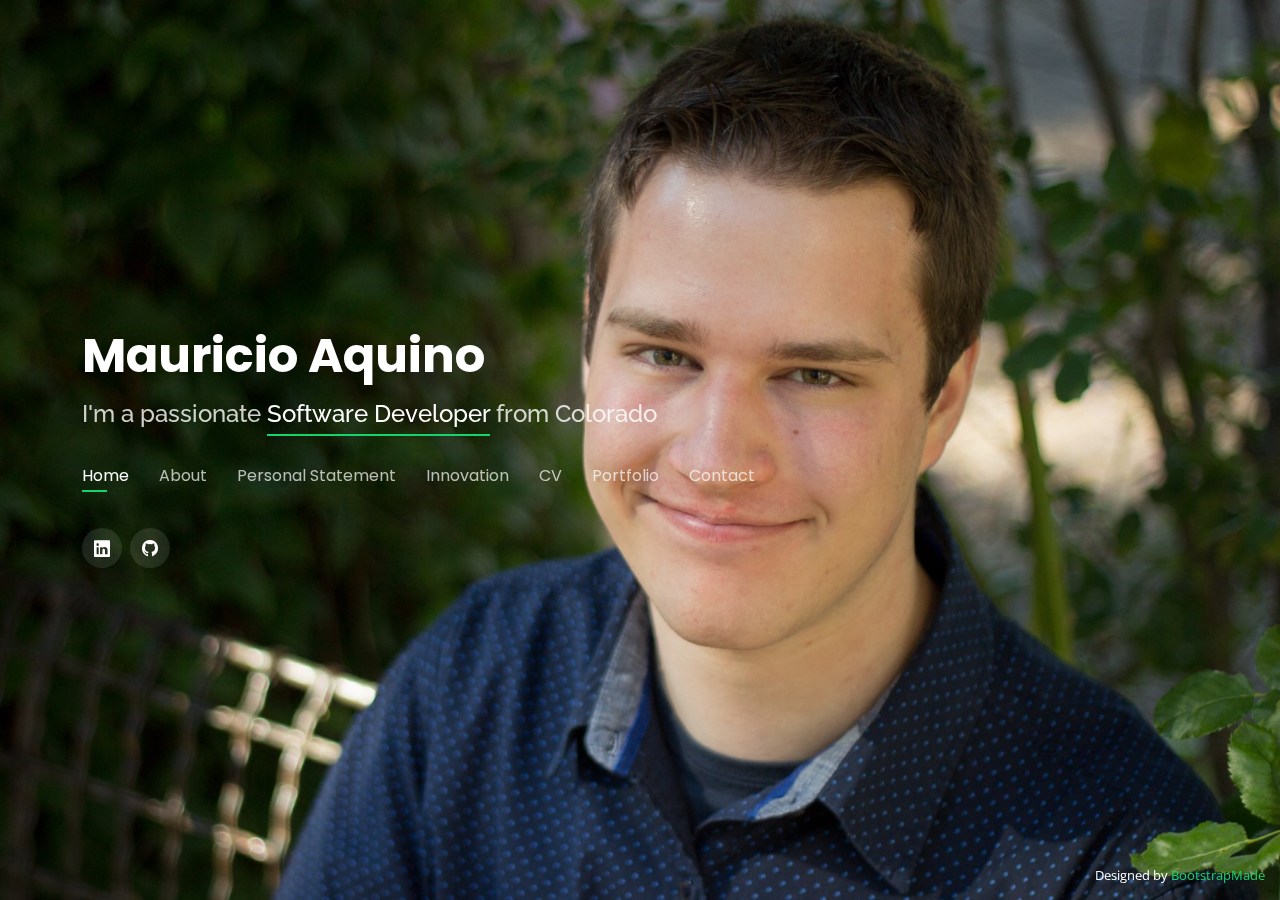
==== index.html @ 037ebf2f "More Small Adjustments" ====
<!DOCTYPE html>
<html lang="en">

<head>
  <meta charset="utf-8">
  <meta content="width=device-width, initial-scale=1.0" name="viewport">

  <title>Mauricio Aquino Digital Portfolio</title>
  <meta content="" name="description">
  <meta content="" name="keywords">

  <!-- Favicons -->
  <link href="assets/img/icon_small.jpeg" rel="icon">
  <link href="assets/img/icon.jpeg" rel="apple-touch-icon">

  <!-- Google Fonts -->
  <link href="https://fonts.googleapis.com/css?family=Open+Sans:300,300i,400,400i,600,600i,700,700i|Raleway:300,300i,400,400i,500,500i,600,600i,700,700i|Poppins:300,300i,400,400i,500,500i,600,600i,700,700i" rel="stylesheet">

  <!-- Vendor CSS Files -->
  <link href="assets/vendor/bootstrap/css/bootstrap.min.css" rel="stylesheet">
  <link href="assets/vendor/bootstrap-icons/bootstrap-icons.css" rel="stylesheet">
  <link href="assets/vendor/boxicons/css/boxicons.min.css" rel="stylesheet">
  <link href="assets/vendor/glightbox/css/glightbox.min.css" rel="stylesheet">
  <link href="assets/vendor/remixicon/remixicon.css" rel="stylesheet">
  <link href="assets/vendor/swiper/swiper-bundle.min.css" rel="stylesheet">

  <!-- Template Main CSS File -->
  <link href="assets/css/style.css" rel="stylesheet">

  <!-- =======================================================
  * Template Name: Personal - v4.0.1
  * Template URL: https://bootstrapmade.com/personal-free-resume-bootstrap-template/
  * Author: BootstrapMade.com
  * License: https://bootstrapmade.com/license/
  ======================================================== -->
</head>

<body>

  <!-- ======= Header ======= -->
  <header id="header">
    <div class="container">

      <h1><a href="index.html">Mauricio Aquino</a></h1>
      <!-- Uncomment below if you prefer to use an image logo -->
      <!-- <a href="index.html" class="mr-auto"><img src="assets/img/logo.png" alt="" class="img-fluid"></a> -->
      <h2>I'm a passionate <span>Software Developer</span> from Colorado</h2>

      <nav id="navbar" class="navbar">
        <ul>
          <li><a class="nav-link active" href="#header">Home</a></li>
          <li><a class="nav-link" href="#about">About</a></li>
          <li><a class="nav-link" href="#statement">Personal Statement</a></li>
          <li><a class="nav-link" href="#innovation">Innovation</a></li>
          <li><a class="nav-link" href="#curriculum">CV</a></li>
          <li><a class="nav-link" href="#portfolio">Portfolio</a></li>
          <li><a class="nav-link" href="#contact">Contact</a></li>
          <!-- <li><a class="nav-link" href="#resume">Resume</a></li> -->
          <!-- <li><a class="nav-link" href="#services">Services</a></li> -->
        </ul>
        <i class="bi bi-list mobile-nav-toggle"></i>
      </nav><!-- .navbar -->

      <div class="social-links">
        <!-- <a href="#" class="twitter"><i class="bi bi-twitter"></i></a>
        <a href="#" class="facebook"><i class="bi bi-facebook"></i></a>
        <a href="#" class="instagram"><i class="bi bi-instagram"></i></a> -->
        <a href="https://www.linkedin.com/in/mauricio-aquino-b29924210/" class="linkedin"><i class="bi bi-linkedin"></i></a>
        <a href="https://github.com/Moneyseal/" class="github"><i class="bi bi-github"></i></a>
      </div>

    </div>
  </header><!-- End Header -->

  <!-- ======= About Section ======= -->
  <section id="about" class="about">

    <!-- ======= About Me ======= -->
    <div class="about-me container">

      <div class="section-title">
        <h2>About</h2>
        <p>Learn more about me</p>
      </div>

      <div class="row">
        <div class="col-lg-4" data-aos="fade-right">
          <img src="assets/img/me.jpg" class="img-fluid" alt="">
        </div>
        <div class="col-lg-8 pt-4 pt-lg-0 content" data-aos="fade-left">
          <h3>Software Developer &amp; Cyber Security Professional</h3>
          <p class="font-italic">
            “Success is not final, failure is not fatal: it is the courage to continue that counts.”
            ― Winston S. Churchill
          </p>
          <div class="row">
            <div class="col-lg-6">
              <ul>
                <li><i class="bi bi-chevron-right"></i> <strong>Name:</strong> <span>Mauricio Aquino</span></li>
                <li><i class="bi bi-chevron-right"></i> <strong>Degree:</strong> <span>Bachelor of Innovation in Computer Science & Security</span></li>
              </ul>
            </div>
            <div class="col-lg-6">
              <ul>

                <li><i class="bi bi-chevron-right"></i> <strong>Phone:</strong> <span>(719) - 660 - 7035</span></li>
                <li><i class="bi bi-chevron-right"></i> <strong>Email:</strong> <span>aquinomo@gmail.com</span></li>
              </ul>
            </div>
          </div>

          <h3>About Me</h3>
          <p>
            Hi. My name is Mauricio Aquino. I am a Bachelor of Innovation graduate from the University of Colorado Colorado Springs (UCCS).
            I specialize in Software Development &amp Cyber Security. However, I also have a strong background in system administration, communication, and innovation.
            Here you will be able to learn more about me, access my resume &amp curriculum vitae, and check out my past projects and work experience.
            Thanks for stopping by. Please do not hesitate to contact me!
          </p>
          <a class="btn btn-primary btn js-scroll px-4" target="_blank" href="assets/files/General/Aquino_Resume_1-21.pdf" role="button" style="font-size: 17px">Download Resume</a>
        </div>
      </div>

    </div><!-- End About Me -->

    <!-- ======= Counts ======= -->
    <div class="counts container">

      <div class="row">

        <div class="col-lg-3 col-md-6">
          <div class="count-box">
            <i class="bi bi-pencil-fill"></i>
            <span data-purecounter-start="0" data-purecounter-end="500" data-purecounter-duration="1" class="purecounter"></span>
            <p>Hours working for Clients</p>
          </div>
        </div>

        <div class="col-lg-3 col-md-6 mt-5 mt-md-0">
          <div class="count-box">
            <i class="bi bi-journal-richtext"></i>
            <span data-purecounter-start="0" data-purecounter-end="4" data-purecounter-duration="1" class="purecounter"></span>
            <p>Professional Projects</p>
          </div>
        </div>

        <div class="col-lg-3 col-md-6 mt-5 mt-lg-0">
          <div class="count-box">
            <i class="bi bi-headset"></i>
            <span data-purecounter-start="0" data-purecounter-end="4" data-purecounter-duration="1" class="purecounter"></span>
            <p>Years of Customer Service</p>
          </div>
        </div>

        <div class="col-lg-3 col-md-6 mt-5 mt-lg-0">
          <div class="count-box">
            <i class="bi bi-award"></i>
            <span data-purecounter-start="0" data-purecounter-end="2" data-purecounter-duration="1" class="purecounter"></span>
            <p>Leadership Certifications</p>
          </div>
        </div>

      </div>

    </div><!-- End Counts -->

    <!-- ======= Skills  =======
    <div class="skills container">

      <div class="section-title">
        <h2>Skills and Technical Proficiencies</h2>
      </div>

      <div class="row skills-content">

        <div class="col-lg-6">

          <div class="progress">
            <span class="skill">C++ <i class="val">95%</i></span>
            <div class="progress-bar-wrap">
              <div class="progress-bar" role="progressbar" aria-valuenow="95" aria-valuemin="0" aria-valuemax="100"></div>
            </div>
          </div>

          <div class="progress">
            <span class="skill">Python <i class="val">90%</i></span>
            <div class="progress-bar-wrap">
              <div class="progress-bar" role="progressbar" aria-valuenow="90" aria-valuemin="0" aria-valuemax="100"></div>
            </div>
          </div>

          <div class="progress">
            <span class="skill">Bash Shell Scripting <i class="val">85%</i></span>
            <div class="progress-bar-wrap">
              <div class="progress-bar" role="progressbar" aria-valuenow="85" aria-valuemin="0" aria-valuemax="100"></div>
            </div>
          </div>

        </div>

        <div class="col-lg-6">

          <div class="progress">
            <span class="skill">HTML <i class="val">75%</i></span>
            <div class="progress-bar-wrap">
              <div class="progress-bar" role="progressbar" aria-valuenow="75" aria-valuemin="0" aria-valuemax="100"></div>
            </div>
          </div>

          <div class="progress">
            <span class="skill">Linux System Administration<i class="val">85%</i></span>
            <div class="progress-bar-wrap">
              <div class="progress-bar" role="progressbar" aria-valuenow="85" aria-valuemin="0" aria-valuemax="100"></div>
            </div>
          </div>

          <div class="progress">
            <span class="skill">Microsoft Office <i class="val">90%</i></span>
            <div class="progress-bar-wrap">
              <div class="progress-bar" role="progressbar" aria-valuenow="90" aria-valuemin="0" aria-valuemax="100"></div>
            </div>
          </div>

        </div>

      </div>

    </div>
    -->
    <!-- ======= Interests ======= -->

    <!-- ======= Interests ======= -->
    <div class="interests container">

      <div class="section-title">
        <h2>Interests and Experience</h2>
      </div>

      <div class="row">
        <div class="col-lg-3 col-md-4">
          <div class="icon-box">
            <i class="ri-team-line" style="color: #ffbb2c;"></i>
            <h3>Team Development</h3>
          </div>
        </div>
        <div class="col-lg-3 col-md-4 mt-4 mt-md-0">
          <div class="icon-box">
            <i class="ri-cloud-line" style="color: #5578ff;"></i>
            <h3>Cloud Solutions</h3>
          </div>
        </div>
        <div class="col-lg-3 col-md-4 mt-4 mt-md-0">
          <div class="icon-box">
            <i class="ri-clipboard-line" style="color: #e80368;"></i>
            <h3>Project Managment</h3>
          </div>
        </div>
        <div class="col-lg-3 col-md-4 mt-4 mt-lg-0">
          <div class="icon-box">
            <i class="ri-pages-line" style="color: #e361ff;"></i>
            <h3>Web Development</h3>
          </div>
        </div>
        <div class="col-lg-3 col-md-4 mt-4">
          <div class="icon-box">
            <i class="ri-file-shield-line" style="color: #47aeff;"></i>
            <h3>Cyber Security</h3>
          </div>
        </div>
        <div class="col-lg-3 col-md-4 mt-4">
          <div class="icon-box">
            <i class="ri-cellphone-line" style="color: #ffa76e;"></i>
            <h3>Mobile Development</h3>
          </div>
        </div>
        <div class="col-lg-3 col-md-4 mt-4">
          <div class="icon-box">
            <i class="ri-mini-program-line" style="color: #11dbcf;"></i>
            <h3>Software Engineering</h3>
          </div>
        </div>
        <div class="col-lg-3 col-md-4 mt-4">
          <div class="icon-box">
            <i class="ri-lightbulb-line" style="color: #4233ff;"></i>
            <h3>Innovation</h3>
          </div>
        </div>
        <div class="col-lg-3 col-md-4 mt-4">
          <div class="icon-box">
            <i class="ri-terminal-line" style="color: #b2904f;"></i>
            <h3>System Administration</h3>
          </div>
        </div>
        <div class="col-lg-3 col-md-4 mt-4">
          <div class="icon-box">
            <i class="ri-disc-line" style="color: #b20969;"></i>
            <h3>Music Production</h3>
          </div>
        </div>
        <div class="col-lg-3 col-md-4 mt-4">
          <div class="icon-box">
            <i class="ri-camera-2-line" style="color: #ff5828;"></i>
            <h3>Photography</h3>
          </div>
        </div>
        <div class="col-lg-3 col-md-4 mt-4">
          <div class="icon-box">
            <i class="ri-fingerprint-line" style="color: #29cc61;"></i>
            <h3>Cryptography</h3>
          </div>
        </div>
      </div>

    </div><!-- End Interests -->

    <!-- ======= Testimonials ======= -->
    <div class="testimonials container">

      <div class="section-title">
        <h2>Testimonials</h2>
      </div>

      <div class="testimonials-slider swiper-container" data-aos="fade-up" data-aos-delay="100">
        <div class="swiper-wrapper">

          <div class="swiper-slide">
            <div class="testimonial-item">
              <p>
                <i class="bx bxs-quote-alt-left quote-icon-left"></i>
                I have had the pleasure of working with Mauricio both as his team lead and alongside him as a teammate in various college classes.
                During this time, I have witnessed Mauricio's strengths of work ethic, teamwork, dedication and organization through various soft skills and technical skills.
                He is never afraid to ask purposeful questions, do the difficult tasks, or step up as a leader if needed to ensure the success of the whole team making him an asset to any project.
                <i class="bx bxs-quote-alt-right quote-icon-right"></i>
              </p>
              <img src="assets/img/testimonials/Tai.jpg" class="testimonial-img" alt="">
              <h3>Tai Martinez</h3>
              <h4>Team Lead (2018) &amp Colleague (2018-2020)</h4>
            </div>
          </div><!-- End testimonial item -->

          <div class="swiper-slide">
            <div class="testimonial-item">
              <p>
                <i class="bx bxs-quote-alt-left quote-icon-left"></i>
                I have had the pleasure of working both alongside and underneath Mauricio.
                Through these experiences I have seen Mauricio’s amazing work ethic on display.
                In one word I would describe Mauricio as determined.
                He goes above and beyond to be a leader and deliver quality work for both real world clients and university class projects.
                <i class="bx bxs-quote-alt-right quote-icon-right"></i>
              </p>
              <img src="assets/img/testimonials/Nathan.png" class="testimonial-img" alt="">
              <h3>Nathan Sanders</h3>
              <h4>Colleague (2017-2021)</h4>
            </div>
          </div><!-- End testimonial item -->

          <div class="swiper-slide">
            <div class="testimonial-item">
              <p>
                <i class="bx bxs-quote-alt-left quote-icon-left"></i>
                It has been a pleasure working alongside Mauricio.
                Mauricio has always shown integrity and professionalism in his work.
                I would be honored to work with Mauricio again in the future.
                <i class="bx bxs-quote-alt-right quote-icon-right"></i>
              </p>
              <img src="assets/img/testimonials/testimonials-3.jpg" class="testimonial-img" alt="">
              <h3>Tina Sanchez</h3>
              <h4>Front End Manager (2019-2020)</h4>
            </div>
          </div><!-- End testimonial item -->

          <div class="swiper-slide">
            <div class="testimonial-item">
              <p>
                <i class="bx bxs-quote-alt-left quote-icon-left"></i>
                Mauricio is a true innovator. He gets on the court to solve complex problems and has the ability to work effectively with diverse teams.
                His understanding of the process to transform ideas into impact is outstanding and is demonstrated through his work to date.
                Mauricio is a man of his word, and as a result is a man of great integrity and character.
                <i class="bx bxs-quote-alt-right quote-icon-right"></i>
              </p>
              <img src="assets/img/testimonials/Stiles.jpg" class="testimonial-img" alt="">
              <h3>Colleen Stiles </h3>
              <h4>Professor (2017-2021)</h4>
            </div>
          </div><!-- End testimonial item -->
          <!--
          <div class="swiper-slide">
            <div class="testimonial-item">
              <p>
                <i class="bx bxs-quote-alt-left quote-icon-left"></i>
                Quis quorum aliqua sint quem legam fore sunt eram irure aliqua veniam tempor noster veniam enim culpa labore duis sunt culpa nulla illum cillum fugiat legam esse veniam culpa fore nisi cillum quid.
                <i class="bx bxs-quote-alt-right quote-icon-right"></i>
              </p>
              <img src="assets/img/testimonials/testimonials-5.jpg" class="testimonial-img" alt="">
              <h3>John Larson</h3>
              <h4>Entrepreneur</h4>
            </div>
          </div> End testimonial item -->

        </div>
        <div class="swiper-pagination"></div>
      </div>

      <div class="owl-carousel testimonials-carousel">

      </div>

    </div><!-- End Testimonials  -->

  </section><!-- End About Section -->

  <!-- ======= Personal Statement Section ======= -->
  <section id="statement" class="statement">
    <!-- ======= Personal Statement ======= -->
    <div class="statement container">
      <div class="section-title">
        <h2>Personal Statement</h2>
        <p>My Personal Statement</p>
      </div><!-- End Section Title -->
      <div class="row">
        <!-- <div class="col-lg-6"> </div> -->
        <p class="box-shadow-full" align="left">
               For me, the act of creating is what inspires me and drives me forward.
          I am inspired by new and innovative technology, creative ideas, wild inventions, new sounds, the vast reaches of space, and endless possibilities.
          Wonder excites me and pushes me to be curious, motivates me to learn something new, and fosters the desire to explore.
          There are many forms of media that inspired me to be the person I am and helped me through difficult times in my life.
          I love the idea of contributing to the communities that inspired me by giving back through those same mediums.
          Whether it be music, stories, software or games. I have the strong desire to pass on that sense of wonder, the desire to learn technology, the desire to dream, and wish to explore.
          I hope to inspire others and help others to feel represented. This is at the very core of who I am and is what lead to my desire to pursue a STEM career and how I ended up in the field of Cyber Security.
          Working on new, creative, and innovative projects is what excites me. This is something that will always be a part of me, and I will take with me to any company.
          <img src="assets/img/intenvtion_notebook.jpg" alt="CS" style="width:500px;height:300px;float:right;padding:5px">
          <!-- <img src="img/CS.png" alt="CS" style="width:500px;height:300px;float:right;padding:5px"> -->
          <br><br>
               As a kid, I have always been obsessed with the concept of defense. I always sought to defend and protect whatever I created above all else. Whether it be in sports, video games, sandcastles, Legos, etc.
          Protecting proprietary data and confidential information is a serious issue for many companies and organizations across our nation.
          Unfortunately, in the realm of Cyber Security, there is no such thing as a perfect defense. Whether the world realizes it or not, the cyber world is the next battlefield.
          We live in a world, where cyber criminals are rarely prosecuted and where cybercrime is a growth industry.
          It is a constant battle to stay ahead of vulnerabilities and cyber-attacks. Many systems were built with functionality as opposed to security in mind which leaves new technology vulnerable to malicious action.
          This means that cyber security is important now more than ever.
          <br><br>
               The current cyber threat is why innovation is so important in the field of cyber security. We need new unique solutions to stay ahead of cyber threats.
          To continue to grow as a nation, it is important to continue to innovate and push forward new ideas. New ideas are what move us forward as a society and as humans collectively.
          Innovation allows us to find new solutions to existing problems; it is about transforming ideas into impact.
          Innovation is about taking what inspires us, what makes us unique, what drives us forward and turning that into something that makes an impact on the world around us and benefits the lives of others.
        </p>
      </div><!-- End Row -->
    </div><!-- End Statment Container -->
  </section><!-- End Statment Section -->

  <!-- ======= Innovation Section ======= -->
  <section id="innovation" class="innovation">
    <!-- ======= About Innovation ======= -->
    <div class="innovation container">
      <div class="section-title">
        <h2>Innovation</h2>
        <p>Bachelor of Innovation Program</p>
      </div><!-- End Section Title -->

      <div class="row">
        <img src="assets/img/Innovation/uccs.jpg" class="img-fluid" alt="">
        <div class="pt-lg-5">
        </div>

        <div class="col-lg-8 pt-4 pt-lg-0 content aos-init aos-animate" data-aos="fade-left">
          <h3 class="innovation-title">Background on the Bachelor of Innovation</h3>
          <p>
            This is a program unique to the University of Colorado Colorado Springs (UCCS) which provides students
            with real world career experience as well as the education and essential skills to be ready to be deployed into the workforce.
            This includes additional education in various subjects including business law, technical writing, entrepreneurship, and innovation.
          </p>
        </div>
        <div class="col-lg-2 aos-init aos-animate" data-aos="fade-right">
          <img src="assets/img/Innovation/BI_Logo.JPG" class="img-fluid" alt="" width="350" height="320">
        </div>

        <!-- Teams Courses
        <h3 class="innovation-title">Background on Innovation Teams Courses</h3>
        <div class="col-lg-2 pt-4 pt-lg-0 content aos-init aos-animate" data-aos="fade-left">
          <img src="assets/img/Innovation/uccs_snow.jpg" class="img-fluid" alt="" width="800" height="600">
        </div>
        <div class="col-lg-8 aos-init aos-animate" data-aos="fade-right">
          <p>
            Students take three levels of Innovation Teams classes in where they work for clients who manage organizations or businesses. These levels include 2010 sophomore, 3010 junior, and 4010 lead. The Bachelors of Innovation accepts applications from various clients and assigns team leads based on major, current skills, and technical background. Those leads then interview the class which consists of a culmination of various majors and assembles a team that best meets the needs of the client and will assist with the completion of the project. These teams then serve as Innovation Consultants to the client by providing creative and unique solutions and  the technical experience that assists the clients with achieving their business goals.
          </p>
        </div>
        -->

        <h3 class="innovation-title">My Innovation Experience</h3>
        <p>
          The Bachelor of Innovation (BI) is a program unique to the University of Colorado and is the only program like it throughout the United States. This program gives students the opportunity to acquire real world experience working with clients and gain the skills they need to be ready for the workforce. Regardless of what position you are hiring for, companies seek individuals who have experience and who are qualified for the position. This program makes it so that students have that experience out of college and have the skills and qualifications for the job they intend to apply for. As a student in the University of Colorado Colorado Springs (UCCS) Innovation program, I have personally seen how this program has the ability to impact my life and those of my peers through its truly unique and powerful program. Throughout my degree program I have gained career experience, I have shown strength throughout my experiences, and I have experienced hope throughout my journey as a student in the Bachelors of Innovation program.
          <br><br>
        </p>

        <h1 class="innovation-title">Experience</h1>
        <div class="col-lg-8 pt-4 pt-lg-0 content aos-init aos-animate" data-aos="fade-left">
          <p>
            With the B.I, I have gained valuable experience for my career, working with teams, leading teams, and for working with hi-stakes clients.
            As a senior, I led a 6-person mobile app development team that designed and developed a prototype health and fitness mobile application for a wellness clinic.
            This application gives medical professionals the ability to import medical testing data to a customer’s profile.
            This then is used to help the client’s customers become aware of their deficiencies and allow them to track and monitor nutrients through the food they eat.
            This mobile application helps users make healthier choices and therefore improve their overall health.
            My work on this project included project management, assisting with, and improving the technical designs created by the client’s team,
            developing the frontend of the mobile application, and implementing the backend infrastructure the mobile application would need to function.
            <br><br>
            As a junior, I served as an Innovation consultant in a 6-person event planning team that planned a cyber security speaking panel and technical
            conference to be held in partnership with the UCCS Innovation Program. My work on this project included researching and contacting potential speakers, venues, and caterers.
            Our team also created an extensive budgeting document for our client to allow them to proceed with the planned event.
            As a sophomore, I served as an Innovation Consultant in 5-person team for a tour company based in Vermont.
            Our team improved our client’s advertising and marketing for the company by enhancing the presentation of the client’s website, increasing his social media presence,
            and performing search engine optimization for his website. Additional work included redesigning his logo, creating travel brochures for various trips,
            and providing recommended advertising and marketing strategies in the capacity of innovation consultants.
            <br><br>
          </p>
        </div>
        <div class="col-lg-4 pt-lg-200 aos-init aos-animate" data-aos="fade-right">
          <img src="assets/img/Innovation/Experience.jpeg" class="img-fluid" alt="" width="600" height="350">
        </div>

        <h1 class="innovation-title">Strength</h1>
        <div class="col-lg-4 pt-4 pt-lg-200 content aos-init aos-animate" data-aos="fade-left">
          <img src="assets/img/Innovation/Strength.jpg" class="img-fluid" alt="" width="600" height="400">
        </div>
        <div class="col-lg-8 aos-init aos-animate" data-aos="fade-right">
          <p>
            Throughout my experiences as a student in the UCCS Innovation program, I have had many circumstances where I have had to embody strength and instances where I have seen my team members demonstrate strength.
            As a Senior, I had to show strength through my position as a team lead.
            I had to support our team through difficult interactions with our client, uncertainty through the process of defining our scope of work, and with learning processes, tools,
            and software our group had never worked with before. My team members stayed strong despite uncomfortable conversations with our client, being given a project with a massive scope,
            and having to learn the tools to create our deliverable as we developed.
            <br><br>
            As a Junior, our team showed strength by learning how to handle failure well and utilizing innovation to make the best out of a challenging situation.
            I learned to collaborate with my team better and improvise how I approached my role in the group, as I adjusted to difficult group dynamics.
            We learned how to break through barriers that limited our potential and stunted our creativity and our ability to improvise.
            We changed how we viewed the situation we were in and found new was to collaborate and approach the project. Through this experience I became a better communicator and teammate.
            Working on this project taught me to be more resilient in my efforts to deal with issues I knew existed.
            I was also able to improve my skills at doing my part to make sure the group will be successful and maintain a positive outcome.
            Through this experience, our team gained the ability to become aware of common pitfalls that occur in teams and take measures to prevent them in the future.
            <br><br>
            As a Sophomore, I showed strength by supporting my team in moving forward with our project despite the apathy our client showed towards our project and work.
            Our team learned how to deal with an un-responsive client by taking charge of our direction and showing strength through resilience.
            Our client did not give our team the direction or feedback that we felt we needed to be successful, nor did he seem interested in working with us.
            However, our team took ownership and made many of the decisions, moving forward with ideas we thought would benefit our client the most.
            I also supported our team to ensure we maintained momentum and motivation regardless of the situations we encountered.
            Many of us lost motivation and interest in working on the project because we felt that the client did not want our help or care about what we were doing.
            Despite this situation, we were able to perform well working in a subject area that our team did not have strong skills in and created a deliverable that improved the marketing and advertising for the client and his company.
            <br><br>
          </p>
        </div>

        <h1 class="innovation-title">Hope</h1>
        <div class="col-lg-8 pt-4 pt-lg-0 content aos-init aos-animate" data-aos="fade-left">
          <p>
            Another huge part of being in the UCCS Innovation program for me, is the hope that I encountered through my experiences and the hope I have given others through the work I have done.
            As a Senior, my team experienced hope once we solidified our scope of work and we began to pick up momentum working as a team.
            Beforehand, we all were concerned about where the project was going and the lack of progress.
            However, we worked relentlessly with our client to narrow a scope of work and define a deliverable we could accomplish within the period of time we had for the project.
            Our team also experienced hope once we began get a handle on the new tools and software we were using for development.
            For our client, he experienced hope as he began to see his initial idea come to fruition through the means of a working prototype at the end of the semester.
            <br><br>
            As a 3010, I experienced hope when we found an innovative way to approach our challenges and make the best out of a difficult situation.
            We created a new project, changed clients, and planned a guide for future event planning within the Bachelors of Innovation program.
            We also laid the foundation for a cyber security speaking event that another team could pick up and continue working on the following semester.
            Our client experienced hope as they saw us take on the challenge of creating a new event and as we laid the groundwork for future events for our University.
            <br><br>
            As a 2010, I experienced hope when we found a way to push through the difficulties we were experiencing with our client.
            Despite the difficulties we encountered, we found hope as we powered through difficult interactions with our client and stepped up to the plate when we dealt with lack of feedback and guidance for our work.
            In the end, we were able to complete a portfolio that would improve the marketing and advertising of our client’s company.
            Through my time in the Bachelors of Innovation, I have gained valuable experience for my career and I have shown strength and found hope throughout this process.
            The Bachelors of Innovation is an amazing opportunity that provides students with valuable career experience which makes them effective and qualified candidates for any job position.
            Through the experience I have gained through this program, I hope to make a positive impact on whatever company I work for and do something that benefits the lives of others.
          </p>
        </div>
        <div class="col-lg-4 pt-lg-200 aos-init aos-animate" data-aos="fade-right">
          <img src="assets/img/Innovation/Hope.jpg" class="img-fluid" alt="" width="700" height="400">
        </div>
        <!--<div class="col-lg-6">
          <img src="assets/img/Innovation/uccs_snow.jpg" class="img-fluid" alt="">
        </div> End divider 2 -->
      </div><!-- End Row -->
    </div><!-- End Innovation Container -->
  </section><!-- End Innovation Section -->

  <!-- ======= Curriculum Section ======= -->
  <section id="curriculum" class="curriculum">
    <!-- ======= Curriculum Vitae ======= -->
    <div class="curriculum container">
      <div class="section-title">
        <h2>Curriculum Vitae</h2>
        <p>My Curriculum Vitae</p>
      </div><!-- End Section Title -->

      <div class="row">
        <div class="col-lg-6">
          <h3 class="curriculum-title">Download PDF Version</h3>
          <a class="btn btn-primary btn js-scroll px-4" target="_blank" href="assets/files/General/AquinoCV.pdf" role="button" style="font-size: 17px">Download CV</a>
          <h3 class="curriculum-title">Education</h3>
          <p>
            <ul>
              <li>
                UNIVERSITY OF COLORADO COLORADO SPRINGS, Colorado Springs, CO
                <ul>
                  <li>
                    Bachelors of Innovation in Computer Security, May 2021
                  </li>
                </ul>
              </li>
              <li>
                PIKES PEAK COMMUNITY COLLEGE, Colorado Springs, CO
                <ul>
                  <li>
                    Associate of General Studies, December 2017
                  </li>
                </ul>
              </li>
            </ul>
          </p>

          <h3 class="curriculum-title">Work Experience</h3>
          <p>
            KING SOOPERS MARKETPLACE -- Colorado Springs, CO 	Jul 2017 - Present
            Worked 3 years at King Soopers in Customer Service rotating through various positions within the Front-End department.
            Recognized for Customer Service skills and quickly moved from Courtesy Clerk to cashier.
            Currently working as Service Desk Clerk and backup Bookkeeper with introductory supervisor training.
            <ul>
              <li>
                <strong>Communication:</strong> Strengthened and developed Communication Skills through experience in Customer Service as a Courtesy Clerk,
                Cashier, and Service Desk Clerk through a variety of customer interactions daily over the course of working these positions.
              </li>
              <li>
                <strong>Money Services:</strong> Experience with Money Services through position as a Service Desk Clerk.
                Knowledge of lottery including selling, maintaining, and operating Colorado Lottery equipment.
                Experience as an agent for multiple money service agencies including Western Union, RIA, and Kroger.
                Experience has provided knowledge of money service best practices, policies for money services in the grocery industry,
                and federal regulations regarding money services.
              </li>
              <li>
                <strong>Accounting:</strong> Basic Accounting knowledge and experience through Bookkeeper position.
                 Experience with high stress intensive work environments. Responsible for inventorying and managing all tills for a marketplace store.
                 Filed paperwork for money service transactions, and to track shortages within the store.
              </li>
            </ul>
          </p>

          <h3 class="curriculum-title">Community Involvement</h3>
          <p>
            <ul>
              <li>
                Intern at Inside Out Youth Services
              </li>
              <li>
                Teacher’s Assistant for Fountain Fort Carson School District 8
              </li>
            </ul>
          </p>

          <h3 class="curriculum-title">Awards and Recognitions</h3>
          <p>
            <ul>
              <li>Completed the UCCS Lead Program</li>
              <li>Member of the National Society of Leadership and Success</li>
              <li>Member of the National Honor Society</li>
              <li>Inside Out Youth Services Scholarship</li>
              <li>6 semesters of President’s List (GPA > 3.5)</li>
            </ul>
          </p>
        </div>

        <div class="col-lg-6">
          <h3 class="curriculum-title">Skills and Competencies</h3>
          <p>
            <ul>
              <li>
                Excellent understanding and familiarity with object-oriented programming languages including C++, Java, and Python. Also, previous experience working with both C and Java.
              </li>

              <li>
                Introductory experience working with HTML, Java Script, CSS for website design.
              </li>

              <li>
                Experienced working with professional and academic teams remotely on Slack, Microsoft Teams, Discord, and Zoom.
              </li>

              <li>
                Prior experience with functional programming languages including Meta Language (ML) and cLisp.
              </li>

              <li>
                Strong familiarity with Microsoft Office Products including Word, Excel, Power Point, Outlook.
              </li>

              <li>
                Experienced with Project Management software including both Trello and Asana in a professional work environment.
              </li>

              <li>
                Mobile app development experience with dart/flutter. Including front end design and back-end infrastructure.
              </li>

              <li>
                Database project experience with Neo4j.
              </li>

              <li>
                Basic experience with Windows System administration with various versions of Windows Server.
              </li>

              <li>
                Strong understanding and familiarity with Linux systems. Familiar with Bash shell scripting, Linux file structure, and setting up, configuring, and securing Linux server systems.
              </li>

              <li>
                Familiarity and understanding working with Git version control software and its online repository GitHub.
              </li>

              <li>
                Strong background in Innovation and the design thinking process as well as transforming ideas into successful projects with Entrepreneurship through my degree program.
              </li>

              <li>
                Strong understanding of Honeypot technology and particularly experienced with SSH Honeypots.
              </li>

              <li>
                Experienced working with a variety of Virtual Machine technology including VMware, Oracle VirtualBox, UCCS EAS Architecture, Microsoft Hyper-V, and Multipass.
              </li>

              <li>
                Solid understanding of best security practices, cryptographic algorithms and ciphers, and two factor authentication.
              </li>

              <li>
                Prior experience with filing out government paperwork for patent filing.
              </li>

              <li>
                Experienced with government grant proposal writing and paperwork filing.
              </li>
            </ul>
          </p>
        </div>

        <div class="section-title">
          <h2>Courses</h2>
        </div>

        <div class="col-lg-6">
          <h3 class="curriculum-title">Bachelor of Innovation Courses</h3>
          <div class="curriculum-item pb-0">
            <h4>ENTP 1000 Introduction to Entrepreneurship</h4>
            <p>
              <ul>
                <li>
                  <strong>Project:</strong> American Sign Language (ASL) Language Learning App
                </li>
                <li>
                  <strong>Scope:</strong> Worked within a 4-person team to develop the concept and design for a protype computer application that helps users learn American Sign Language through new innovative technologies.
                </li>
                <li>
                  <strong>Outcomes:</strong> Created a market facing presentation, performed research on existing patents, and researched technologies and methodologies that could be utilized for the application.
                </li>
                <li>
                  <strong>Course Description:</strong> Provides an introduction to the process of turning an idea into a successful startup business. Students learn to assess opportunities for venture/value creation, to address/identify risk in the startup process and develop presentation skills to convince others of the potential success to implement the business entity.
                </li>
              </ul>
            </p>
          </div><!-- End Resume Item -->

          <div class="curriculum-item">
            <h4>•	INOV 1010 The Innovation Process</h4>
            <p>
              <ul>
                <li>
                  <strong>Project:</strong> Car Armor
                </li>
                <li>
                  <strong>Scope:</strong> Worked within a 4-person team to create the concept and design for a protype product that would protect a user’s car from superficial damage.
                </li>
                <li>
                  <strong>Outcomes:</strong> Designed a lightweight and affordable prototype that would save users money from rapid increase of hail damage within the local community.
                </li>
                <li>
                  <strong>Course Description:</strong> Overviews the key components in the innovation process and examples of major innovations throughout history. Includes group exercises focused on improving team dynamics, brainstorming, conceptual-block busting and other creativity and problem-solving activities.
                </li>
              </ul>
            </p>
          </div><!-- End Resume Item -->

          <div class="curriculum-item">
            <h4>BLAW 2010 Business & Intellectual Property Law</h4>
            <p>
              <ul>
                <li>
                  <strong>Project:</strong> Mock Patent for American Sign Language (ASL) Learning App
                </li>
                <li>
                  <strong>Scope:</strong> Worked within a team to develop a unique project concept and file out all government paperwork necessary to file an official patent.
                </li>
                <li>
                  <strong>Outcomes:</strong> Learned the process of filing patents. Filled out all necessary government documents for a patent and created a market facing presentation for our product.
                </li>
                <li>
                  <strong>Course Description:</strong> Examines the legal significance of ideas, innovations, and start-up organizations. Focuses on the issues of intellectual property, including patents, copyrights, and brand protection.
                </li>
              </ul>
            </p>
          </div><!-- End Resume Item -->

          <div class="curriculum-item">
            <h4>INOV 2010 Innovation Team: Analyze and Report</h4>
            <p>
              <ul>
                <li>
                  <strong>Project:</strong> Champlain Tours Advertising and Marketing Team
                </li>
                <li>
                  <strong>Client:</strong> Champlain Tours
                  <ul>
                    <li>
                      <strong>Contact:</strong> Keith Neil
                    </li>
                    <li>
                      <strong>Phone:</strong> (802) 540-0055
                    </li>
                    <li>
                      <strong>Website:</strong> https://www.champlaintours.com
                    </li>
                  </ul>
                </li>
                <li>
                  <strong>Scope:</strong> Served as an Innovation Consultant in 5-person team for a tour company based in Vermont. Tasked with performing Search Engine Optimization for the client’s website and social media. Tasked with redesigning the client’s website, advertising and marketing strategies.
                </li>
                <li>
                  <strong>Outcomes:</strong> Improved our client’s advertising and marketing for his company by enhancing the presentation of the client’s website, providing research and strategies to improve our client’s social media presence, and performing search engine optimization for his website. Additional work included redesigning his logo, creating travel brochures for various trips, and providing recommended advertising and marketing strategies in the capacity of innovation consultants.
                </li>
                <li>
                  <strong>Course Description:</strong> Sophomore level course emphasizing team projects, research, analyzing data, and reporting. Teams are expected to meet outside of class hours, possibly with sponsor companies. Meets concurrently with INOV 3010 and INOV 4010.
                </li>
              </ul>
            </p>
          </div><!-- End Resume Item -->

          <div class="curriculum-item">
            <h4>INOV 2100 Technical Writing, Proposals, & Presentations</h4>
            <p>
              <ul>
                <li>
                  <strong>Project:</strong> NSF Government Grant Proposal
                </li>
                <li>
                  <strong>Client:</strong> The Cyber Resilience Institute
                  <ul>
                    <li>
                      <strong>Contact:</strong> Doug DePeppe
                    </li>
                    <li>
                      <strong>Email:</strong> doug.depeppe@cyberresilienceinstitute.org
                    </li>
                    <li>
                      <strong>Website:</strong> https://www.cyberresilienceinstitute.org/
                    </li>
                  </ul>
                </li>
                <li>
                  <strong>Scope:</strong> Worked in a two-person writing team on a government grant proposal to the National Science Foundation (NSF) for the Cyber Resilience Institute to allow them to expand their research and community outreach.
                </li>
                <li>
                  <strong>Outcomes:</strong> Created a portfolio of all documents and forms the client would need to submit proposal for grant through the NSF. Included all forms as well as guides for portions the client will need to verify and complete themselves when they file the grant proposal. Wrote and extensively edited government grant proposal according to the NSF’s guidelines and requirements.
                </li>
                <li>
                  <strong>Course Description:</strong> Addresses five major types of technical writing: project reports, funding proposals, magazine and trade articles, technical reports, and journal articles. Includes peer review and critical assessments of others’ writings.
                </li>
              </ul>
            </p>
          </div><!-- End Resume Item -->

          <div class="curriculum-item">
            <h4>INOV 3010 Innovation Team: Research and Execute</h4>
            <p>
              <ul>
                <li>
                  <strong>Project:</strong> Event Planning Team for Cyber Technical Conference/Speaking Panel
                </li>
                <li>
                  <strong>Client:</strong> The UCCS Innovation Program
                  <ul>
                    <li>
                      <strong>Contact:</strong> Dr. Benjamin Kwitek
                    </li>
                    <li>
                      <strong>Email:</strong> bkwitek@uccs.edu
                    </li>
                    <li>
                      <strong>Website:</strong> https://innovation.uccs.edu/faculty/
                    </li>
                  </ul>
                </li>
                <li>
                  <strong>Scope:</strong> Served as an Innovation consultant in a 6-person event planning team that planned a cyber security speaking panel and technical conference to be held in partnership with the UCCS Innovation Program.
                </li>
                <li>
                  <strong>Outcomes:</strong> Researched and contacted potential speakers, venues, and caterers. Created an extensive budgeting document for our client to allow them to proceed with the planned event.
                </li>
                <li>
                  <strong>Course Description:</strong> Junior level continuation of the teams course sequence with advanced participation in team projects including research, design, and execution. Teams are expected to meet outside of class hours, possibly with sponsor companies.
                </li>
              </ul>
            </p>
          </div><!-- End Resume Item -->

          <div class="curriculum-item">
            <h4>INOV 4010 Innovation Team: Design and Lead</h4>
            <p>
              <ul>
                <li>
                  <strong>Project:</strong> Medical Testing and Nutrition Tracking Mobile App
                </li>
                <li>
                  <strong>Client:</strong> Extravagant Wellness/ Longevity Wellness.
                  <ul>
                    <li>
                      <strong>Contact:</strong> David Amess
                    </li>
                    <li>
                      <strong>Email:</strong> damess@techwise.com
                    </li>
                    <li>
                      <strong>Website:</strong> https://www.extravagantwellness.com/
                    </li>
                  </ul>
                </li>
                <li>
                  <strong>Scope:</strong> Lead a 6-person mobile app development team that designed and developed a prototype health and fitness mobile application for a wellness clinic.
                </li>
                <li>
                  <strong>Outcomes:</strong> Created a working prototype mobile application that will make the client’s customers aware of their nutrient deficiencies, allow these customers to track and monitor nutrients through the food they eat, and help them make healthier choices and therefore improve their overall health. Work included project management, improving and implementing the technical designs created by the client’s team, developing the frontend of the mobile application, and implementing the backend infrastructure the mobile application would need to function.
                </li>
                <li>
                  <strong>Course Description:</strong> Senior level continuation of the teams course sequence with emphasis on design and leading team projects. Teams are expected to meet outside of class hours, possibly with sponsor companies.
                </li>
              </ul>
            </p>
          </div><!-- End Resume Item -->

          <div class="curriculum-item">
            <h4>ENTP 4500 Entrepreneurship and Strategy</h4>
            <p>
              <ul>
                <li>
                  <strong>Project:</strong> Mental Health and Safety Mobile App
                </li>
                <li>
                  <strong>Client:</strong> The UCCS Innovation Program
                  <ul>
                    <li>
                      <strong>Contact:</strong> Dr. Colleen Stiles
                    </li>
                    <li>
                      <strong>Email:</strong> cstiles@uccs.edu
                    </li>
                    <li>
                      <strong>Website:</strong> https://innovation.uccs.edu/faculty/
                    </li>
                  </ul>
                </li>
                <li>
                  <strong>Scope:</strong> Created the concept and design for a mental health and well-being mobile app to meet UN sustainability goals.
                </li>
                <li>
                  <strong>Outcomes:</strong> Drafted several prototype designs screens for the mobile app, created a detailed report that explains the concepts behind functionality and design of the app, and created a narrative video to showcase our concept.
                </li>
                <li>
                  <strong>Course Description:</strong> Capstone course for the Bachelor of Innovation. Topics include understanding the entrepreneurial process, assessing opportunities, selecting a start-up team, financing entrepreneurial ventures, writing and presenting business plans, and new venture and competitive strategy.
                </li>
              </ul>
            </p>
          </div><!-- End Resume Item -->

          <h3 class="curriculum-title">BI in Computer Security</h3>
          <div class="curriculum-item pb-0">
            <h4>CS 1150 Principles of Computer Science</h4>
            <p>
              <ul>
                <li>
                  <strong>Course Description:</strong> Transferred from PPCC
                </li>
              </ul>
            </p>
          </div><!-- End Resume Item -->

          <div class="curriculum-item">
            <h4>CS 1450 Data Structures and Algorithms</h4>
            <p>
              <ul>
                <li>
                  <strong>Course Description:</strong> Transferred from PPCC
                </li>
              </ul>
            </p>
          </div><!-- End Resume Item -->

          <div class="curriculum-item">
            <h4>CS 2060 Programming with C</h4>
            <p>
              <ul>
                <li>
                  <strong>Course Description:</strong> Transferred from PPCC
                </li>
              </ul>
            </p>
          </div><!-- End Resume Item -->

          <div class="curriculum-item">
            <h4>CS 2080 Programming with UNIX</h4>
            <p>
              <ul>
                <li>
                  <strong>Course Description:</strong> Introduction to the UNIX operating system with an emphasis on the development of C and command shell programs.
                </li>
              </ul>
            </p>
          </div><!-- End Resume Item -->

          <div class="curriculum-item">
            <h4>CS 2160 Computer Organization and Assembly Language</h4>
            <p>
              <ul>
                <li>
                  <strong>Course Description:</strong> Provides an introduction to the concepts of computer architecture, functional logic, design and computer arithmetic.
                </li>
              </ul>
            </p>
          </div><!-- End Resume Item -->

          <div class="curriculum-item">
            <h4>CS 3050 Social and Ethical Implications of Computing</h4>
            <p>
              <ul>
                <li>
                  <strong>Course Description:</strong> This class will discuss selected topics in ethical, social, political, legal and economic aspects of the application of computers. Each student is expected to research one or more topics, actively participate in discussions, and give a presentation.
                </li>
              </ul>
            </p>
          </div><!-- End Resume Item -->

          <div class="curriculum-item">
            <h4>CS 3060 Object-Oriented Programming Using C++ </h4>
            <p>
              <ul>
                <li>
                  <strong>Course Description:</strong> The principal goals of this course are: 1) to learn the fundamentals of object-oriented programming, 2) to gain skill and proficiency in using the C++ programming language, 3) to exercise the C++ language in implementing a moderate sized software system designed with objects.
                </li>
              </ul>
            </p>
          </div><!-- End Resume Item -->
        </div><!-- End 1st Divider thing -->

        <div class="col-lg-6">
          <div class="curriculum-item">
            <h4>CS 3300 Software Engineering</h4>
            <p>
              <ul>
                <li>
                  <strong>Course Description:</strong> Software engineering methodologies. The software lifecycle. Emphasis on the design, development and implementation of a software system. A course project provides the student teams practical application of the software engineering techniques.
                </li>
                <li>
                  <strong>Notable Work/Project:</strong> Worked in a team to create a homework tracking application using the Waterfall software development process. Created all necessary documentation for requirements phase, design phase, testing, and implementation. Developed presentations for each phase including high level diagrams. Implemented a working prototype application.
                </li>
              </ul>
            </p>
          </div><!-- End Resume Item -->

          <div class="curriculum-item">
            <h4>CS 3910 System Administration and Security</h4>
            <p>
              <ul>
                <li>
                  <strong>Course Description:</strong> Covers the installation and configuration of mainstream operating systems, important network services, disaster recovery procedures, and techniques for ensuring the security of the system.
                </li>
                <li>
                  <strong>Notable Work/Project:</strong> Worked in a 4-person team to create a mock company and design the network infrastructure for the company utilizing virtual machines, wireframe diagrams, windows servers, domain controllers and Linux servers.
                </li>
              </ul>
            </p>
          </div><!-- End Resume Item -->

          <div class="curriculum-item">
            <h4>CS 4200 Computer Architecture I</h4>
            <p>
              <ul>
                <li>
                  <strong>Course Description:</strong> Fundamentals of computer design, instruction set principles and examples, pipelining, advanced pipelining and instruction-level parallelism, memory-hierarchy design and survey of design issues in storage, interconnection network and multiprocessor systems.
                </li>
                <li>
                  <strong>Notable Work/Project:</strong> Worked with gem5 to create a fake system by emulating computer architecture and using that system to perform various tests on the simulated hardware.
                </li>
              </ul>
            </p>
          </div><!-- End Resume Item -->

          <div class="curriculum-item">
            <h4>CS 4220 Computer Networks</h4>
            <p>
              <ul>
                <li>
                  <strong>Course Description:</strong> Focuses on the basic network and protocol concepts and principles with practical hands-on exercises on network management, network programming, and network planning through the use of industry simulators.
                </li>
                <li>
                  <strong>Notable Work/Project:</strong> Developed programs for the TCP and UDP protocol that implement libraries to emulate how these protocols work using python code. Project demonstrated use of protocols by sending data back and forth and emulating a sender and receiver through separate programs.
                </li>
              </ul>
            </p>
          </div><!-- End Resume Item -->

          <div class="curriculum-item">
            <h4>CS 4420 Database Systems I</h4>
            <p>
              <ul>
                <li>
                  <strong>Course Description:</strong> Introduces general database concepts as well as database system technology. The course covers ER and R data models, R-algebra, SQL, data storage and indexing, query optimization, database design and security.
                </li>
                <li>
                  <strong>Notable Work/Project:</strong> Worked within a four-person team to create a database utilizing Neo4j that analyzed correlations in guitar chords and the commonalities between fingers and frets used as well as individual notes. Hosted project on a website using Amazon Webs Services.
                </li>
              </ul>
            </p>
          </div><!-- End Resume Item -->

          <div class="curriculum-item">
            <h4>CS 4500 Operating Systems I</h4>
            <p>
              <ul>
                <li>
                  <strong>Course Description:</strong> Introduces concepts, terminology, and algorithms of operating systems. Describes semaphores, processes, virtual mappings, interrupts, resource allocation and management, protection, synchronization, scheduling, queuing and communication as applied to operating system design and implementation.
                </li>
                <li>
                  <strong>Notable Work/Project:</strong> Developed C programs to utilize advanced operating systems concepts. Experimented with multithreaded application development.
                </li>
              </ul>
            </p>
          </div><!-- End Resume Item -->

          <div class="curriculum-item">
            <h4>CS 4910 Intro to Computer Security </h4>
            <p>
              <ul>
                <li>
                  <strong>Course Description:</strong> Students will learn basic cryptography, user authentication, access control, malicious software, network attacks and protection, software security, and operating system security. Students will also perform hands-on security lab exercises.
                </li>
                <li>
                  <strong>Notable Work/Project:</strong> Created a functioning Secure Shell (SSH) Honeypot utilizing a Raspberry Pi, Ubuntu server OS, and honeypot software Cowrie. Installed, configured, and secured server operating system from the ground up. Work included creating false document to attract potential attackers, setting up and configuring honeypot to mimic an Ubuntu server system, testing infiltration of honeypot from attacker perspective, and analyzing logs from defender viewpoint. Also provided a written report, live demonstration, and video presentation for project. Implementing and testing a fully functioning Honeypot presented the opportunity to learn about a powerful and innovative cyber security technology and the ability to share that knowledge with others.
                </li>
              </ul>
            </p>
          </div><!-- End Resume Item -->

          <div class="curriculum-item">
            <h4>CS 4920 Applied Cryptography </h4>
            <p>
              <ul>
                <li>
                  <strong>Course Description:</strong> Basic security issues in computer communication, classical cryptographic algorithms, symmetric-key cryptography, public-key cryptography, authentication, and digital signatures.
                </li>
                <li>
                  <strong>Notable Work/Project:</strong> Created a program to emulate the Advanced Encryption standard (AES). Program implemented every step outlined in the process of encoding and decoding data through this method.
                </li>
              </ul>
            </p>
          </div><!-- End Resume Item -->

          <div class="curriculum-item">
            <h4>CS 4950 Homeland Security and Cyber Security</h4>
            <p>
              <ul>
                <li>
                  <strong>Course Description:</strong> Examines how homeland security safeguards the United States from domestic catastrophic destruction and investigates cyber security as a priority homeland security concern since a coordinated cyber-attack against critical infrastructure could produce the worst catastrophe in the nation’s history.
                </li>
                <li>
                  <strong>Notable Work/Project:</strong> Wrote a research paper on the functionality and purpose of honeypots. Explained how they are useful in the field of cyber security and what value honeypots have to offer to networks.
                </li>
              </ul>
            </p>
          </div><!-- End Resume Item -->

          <div class="curriculum-item">
            <h4>CS 3160 Concepts of Program Languages</h4>
            <p>
              <ul>
                <li>
                  <strong>Course Description:</strong> Evolution of the central concepts of programming languages, describing syntax and semantics, data types, abstract data types, control structures, subprograms, concurrency and exception handling.
                </li>
                <li>
                  <strong>Notable Work/Project:</strong> Created a daily schedule program prototype for employees that could be used by supervisors to track breaks, lunches, and shifts for each employee. Designed with experience gained through working at King Soopers. Coded within Python and utilized the Tkinter graphical interface library.
                </li>
              </ul>
            </p>
          </div><!-- End Resume Item -->

          <div class="curriculum-item">
            <h4>CS 4720 Design & Analysis of Algorithms</h4>
            <p>
              <ul>
                <li>
                  <strong>Course Description:</strong> Design methodologies; divide-and-conquer, exhaustive search, dynamic programming. Time and space complexity measures, analysis of algorithms. Survey of important algorithms for searching, sorting, graph manipulation.
                </li>
              </ul>
            </p>
          </div><!-- End Resume Item -->

          <div class="curriculum-item">
            <h4>CS 4940 Ethical Hacking</h4>
            <p>
              <ul>
                <li>
                  <strong>Course Description:</strong> Explores the methodologies surrounding ethical hacking and penetration testing. Students will learn various penetration testing techniques according to proven methodologies from NIST, NSA, and EC-Council. Students will learn and exercise reconnaissance, exploitation, analysis, and reporting methods.
                </li>
                <li>
                  <strong>Notable Work/Project:</strong> Planned out and filed all paperwork necessary to begin a mock penetration test on a company. Utilized course material and applied it to a preconstructed scenario.
                </li>
              </ul>
            </p>
          </div><!-- End Resume Item -->

          <h3 class="curriculum-title">BI Cross Discipline Communication Core</h3>
          <div class="curriculum-item">
            <h4>COMM 3440 Organizational Leadership</h4>
            <p>
              <ul>
                <li>
                  <strong>Course Description:</strong> An examination of contemporary theory and practice pertaining to leadership communication in organizations, including consideration of the nature of transformational leadership characteristics.
                </li>
              </ul>
            </p>
          </div><!-- End Resume Item -->

          <div class="curriculum-item">
            <h4>VA 2150 Beginning Digital Photography</h4>
            <p>
              <ul>
                <li>
                  <strong>Course Description:</strong> Explores digital photography from the camera to the processes used for computer-based prints and digital media. Addresses historical, theoretical, formal, conceptual, technical aspects of digital photo along with digital cameras and darkroom, and image output.
                </li>
              </ul>
            </p>
          </div><!-- End Resume Item -->

          <div class="curriculum-item">
            <h4>MUS 2150 Electronic & Computer Music I</h4>
            <p>
              <ul>
                <li>
                  <strong>Course Description:</strong> Students will explore the history of computer music, including its development, methods, techniques, and applications. Students will then learn a variety of present day widely used software and complete a project of computer music creation which will result in a demonstration/performance.
                </li>
              </ul>
            </p>
          </div><!-- End Resume Item -->

          <div class="curriculum-item">
            <h4>COMM 2010 Oral Comm in Workplace</h4>
            <p>
              <ul>
                <li>
                  <strong>Course Description:</strong> Designed to develop and enhance oral communication skills in business and professional settings. Course includes four components: a) basics of business communication, including emphasis on diversity; b) interpersonal skills, including listening and job interviewing; c) working in groups, including problem solving and effective meetings; and d) preparing and delivering effective business presentations.
                </li>
              </ul>
            </p>
          </div><!-- End Resume Item -->

          <div class="curriculum-item">
            <h4>COMM 1020 Interpersonal Communication</h4>
            <p>
              <ul>
                <li>
                  <strong>Course Description:</strong> A lecture-discussion approach to communication theory and its applications in everyday communication. Intended to give students a point of view and certain basic knowledge that will help them become better communicators regardless of their fields of specialization.
                </li>
              </ul>
            </p>
          </div><!-- End Resume Item -->
        </div><!-- End Second Divider thing -->
      </div><!-- End Row -->
    </div><!-- End Curriculum Vitae -->
  </section><!-- End Curriculum Section -->

  <!-- ======= Portfolio Section ======= -->
  <section id="portfolio" class="portfolio">
    <div class="container">

      <div class="section-title">
        <h2>Portfolio</h2>
        <p>My Works</p>
      </div>

      <div class="row">
        <div class="col-lg-12 d-flex justify-content-center">
          <ul id="portfolio-flters">
            <li data-filter="*" class="filter-active">All</li>
            <li data-filter=".filter-client">Client</li>
            <li data-filter=".filter-security">Security Project</li>
            <li data-filter=".filter-software">Software Project</li>
          </ul>
        </div>
      </div>

      <div class="row portfolio-container">

        <div class="col-lg-4 col-md-6 portfolio-item filter-client">
          <div class="portfolio-wrap">
            <img src="assets/img/portfolio/4010/EW_Logo.JPG" class="img-fluid" alt="" width="800" height="600">
            <div class="portfolio-info">
              <h4>Extravagant Welness</h4>
              <p>INOV 4010</p>
              <p>Client</p>
              <div class="portfolio-links">
                <!--<a href="assets/img/portfolio/portfolio-1.jpg" data-gallery="portfolioGallery" class="portfolio-lightbox" title="App 1"><i class="bx bx-plus"></i></a>-->
                <a href="portfolio-details0.html" data-gallery="portfolioDetailsGallery" data-glightbox="type: external" class="portfolio-details-lightbox" title="Portfolio Details"><i class="bx bx-link"></i></a>
              </div>
            </div>
          </div>
        </div>

        <div class="col-lg-4 col-md-6 portfolio-item filter-client">
          <div class="portfolio-wrap">
            <img src="assets/img/portfolio/2010/CL_Logo.JPG" class="img-fluid" alt="" width="800" height="600">
            <div class="portfolio-info">
              <h4>Champlain Tours</h4>
              <p>INOV 2010</p>
              <p>Client</p>
              <div class="portfolio-links">
                <!--<a href="assets/img/portfolio/portfolio-2.jpg" data-gallery="portfolioGallery" class="portfolio-lightbox" title="Web 3"><i class="bx bx-plus"></i></a>-->
                <a href="portfolio-details1.html" data-gallery="portfolioDetailsGallery" data-glightbox="type: external" class="portfolio-details-lightbox" title="Portfolio Details"><i class="bx bx-link"></i></a>
              </div>
            </div>
          </div>
        </div>

        <div class="col-lg-4 col-md-6 portfolio-item filter-client">
          <div class="portfolio-wrap">
            <img src="assets/img/portfolio/4500/Cover_Image.JPG" class="img-fluid" alt="" width="800" height="600">
            <div class="portfolio-info">
              <h4>Mental Health and Well-being App</h4>
              <p>ENTP 4500</p>
              <p>Client</p>
              <div class="portfolio-links">
                <!--<a href="assets/img/portfolio/portfolio-3.jpg" data-gallery="portfolioGallery" class="portfolio-lightbox" title="App 2"><i class="bx bx-plus"></i></a>-->
                <a href="portfolio-details2.html" data-gallery="portfolioDetailsGallery" data-glightbox="type: external" class="portfolio-details-lightbox" title="Portfolio Details"><i class="bx bx-link"></i></a>
              </div>
            </div>
          </div>
        </div>

        <div class="col-lg-4 col-md-6 portfolio-item filter-security">
          <div class="portfolio-wrap">
            <img src="assets/img/portfolio/4910/Honeypot.jpg" class="img-fluid" alt="" width="800" height="600">
            <div class="portfolio-info">
              <h4>SSH Honeypot Project</h4>
              <p>CS 4910</p>
              <p>Security Project</p>
              <div class="portfolio-links">
                <!--<a href="assets/img/portfolio/portfolio-4.jpg" data-gallery="portfolioGallery" class="portfolio-lightbox" title="Card 2"><i class="bx bx-plus"></i></a>-->
                <a href="portfolio-details3.html" data-gallery="portfolioDetailsGallery" data-glightbox="type: external" class="portfolio-details-lightbox" title="Portfolio Details"><i class="bx bx-link"></i></a>
              </div>
            </div>
          </div>
        </div>

        <div class="col-lg-4 col-md-6 portfolio-item filter-client">
          <div class="portfolio-wrap">
            <img src="assets/img/portfolio/2100/CRI_Logo.JPG" class="img-fluid" alt="" width="800" height="600">
            <div class="portfolio-info">
              <h4>NSF Grant Proposal</h4>
              <p>INOV 2100</p>
              <p>Client</p>
              <div class="portfolio-links">
                <!--<a href="assets/img/portfolio/portfolio-5.jpg" data-gallery="portfolioGallery" class="portfolio-lightbox" title="Web 2"><i class="bx bx-plus"></i></a>-->
                <a href="portfolio-details4.html" data-gallery="portfolioDetailsGallery" data-glightbox="type: external" class="portfolio-details-lightbox" title="Portfolio Details"><i class="bx bx-link"></i></a>
              </div>
            </div>
          </div>
        </div>

        <div class="col-lg-4 col-md-6 portfolio-item filter-software">
          <div class="portfolio-wrap">
            <img src="assets/img/portfolio/4420/Cover_Image.JPG" class="img-fluid" alt="" width="800" height="600">
            <div class="portfolio-info">
              <h4>Neo4j Databases Project</h4>
              <p>CS 4420</p>
              <p>Software Project</p>
              <div class="portfolio-links">
                <!--<a href="assets/img/portfolio/portfolio-6.jpg" data-gallery="portfolioGallery" class="portfolio-lightbox" title="App 3"><i class="bx bx-plus"></i></a>-->
                <a href="portfolio-details5.html" data-gallery="portfolioDetailsGallery" data-glightbox="type: external" class="portfolio-details-lightbox" title="Portfolio Details"><i class="bx bx-link"></i></a>
              </div>
            </div>
          </div>
        </div>

        <div class="col-lg-4 col-md-6 portfolio-item filter-software">
          <div class="portfolio-wrap">
            <img src="assets/img/portfolio/3160/Python_Logo.jpg" class="img-fluid" alt="" width="800" height="600">
            <div class="portfolio-info">
              <h4>Python Final Project</h4>
              <p>CS 3160</p>
              <p>Software Project</p>
              <div class="portfolio-links">
                <!--<a href="assets/img/portfolio/portfolio-7.jpg" data-gallery="portfolioGallery" class="portfolio-lightbox" title="Card 1"><i class="bx bx-plus"></i></a>-->
                <a href="portfolio-details6.html" data-gallery="portfolioDetailsGallery" data-glightbox="type: external" class="portfolio-details-lightbox" title="Portfolio Details"><i class="bx bx-link"></i></a>
              </div>
            </div>
          </div>
        </div>

        <div class="col-lg-4 col-md-6 portfolio-item filter-software">
          <div class="portfolio-wrap">
            <img src="assets/img/portfolio/3300/Cover_Image.jpg" class="img-fluid" alt="" width="800" height="600">
            <div class="portfolio-info">
              <h4>Software Engineering Project</h4>
              <p>CS 3330</p>
              <p>Software Project</p>
              <div class="portfolio-links">
                <!--<a href="assets/img/portfolio/portfolio-8.jpg" data-gallery="portfolioGallery" class="portfolio-lightbox" title="Card 3"><i class="bx bx-plus"></i></a>-->
                <a href="portfolio-details7.html" data-gallery="portfolioDetailsGallery" data-glightbox="type: external" class="portfolio-details-lightbox" title="Portfolio Details"><i class="bx bx-link"></i></a>
              </div>
            </div>
          </div>
        </div>

        <div class="col-lg-4 col-md-6 portfolio-item filter-security">
          <div class="portfolio-wrap">
            <img src="assets/img/portfolio/3910/Cover_Image.jpg" class="img-fluid" alt="" width="800" height="600">
            <div class="portfolio-info">
              <h4>System Admin Project</h4>
              <p>CS 3910</p>
              <p>Security Project</p>
              <div class="portfolio-links">
                <!--<a href="assets/img/portfolio/portfolio-9.jpg" data-gallery="portfolioGallery" class="portfolio-lightbox" title="Web 3"><i class="bx bx-plus"></i></a>-->
                <a href="portfolio-details8.html" data-gallery="portfolioDetailsGallery" data-glightbox="type: external" class="portfolio-details-lightbox" title="Portfolio Details"><i class="bx bx-link"></i></a>
              </div>
            </div>
          </div>
        </div>

      </div>

    </div>
  </section><!-- End Portfolio Section -->

  <!-- ======= Contact Section ======= -->
  <section id="contact" class="contact">
    <div class="container">

      <div class="section-title">
        <h2>Contact</h2>
        <p>Contact Me</p>
      </div>

      <div class="row mt-2">
        <!--<div class="col-md-6 d-flex align-items-stretch">
          <div class="info-box">
            <i class="bx bx-map"></i>
            <h3>My Address</h3>
            <p>A108 Adam Street, New York, NY 535022</p>
          </div>
        </div> -->

        <div class="col-md-6 d-flex align-items-stretch">
          <div class="info-box">
            <i class="bx bx-tab"></i>
            <h3>Website</h3>
            <p>https://mauricioaquino.net/</p>
          </div>
        </div>

        <div class="col-md-6 mt-4 mt-md-0 d-flex align-items-stretch">
          <div class="info-box">
            <i class="bx bx-share-alt"></i>
            <h3>Social Profiles</h3>
            <div class="social-links">
              <!-- <a href="#" class="twitter"><i class="bi bi-twitter"></i></a>
              <a href="#" class="facebook"><i class="bi bi-facebook"></i></a>
              <a href="#" class="instagram"><i class="bi bi-instagram"></i></a>
              <a href="#" class="google-plus"><i class="bi bi-skype"></i></a> -->
              <a href="https://www.linkedin.com/in/mauricio-aquino-b29924210/" class="linkedin"><i class="bi bi-linkedin"></i></a>
              <a href="https://github.com/Moneyseal/" class="github"><i class="bi bi-github"></i></a>
            </div>
          </div>
        </div>

        <div class="col-md-6 mt-4 d-flex align-items-stretch">
          <div class="info-box">
            <i class="bx bx-phone-call"></i>
            <h3>Call Me</h3>
            <p>(719) - 660 - 7035</p>
          </div>
        </div>

        <div class="col-md-6 mt-4 d-flex align-items-stretch">
          <div class="info-box">
            <i class="bx bx-envelope"></i>
            <h3>Email Me</h3>
            <p>aquinomo@gmail.com</p>
          </div>
        </div>
      </div>
      <!--
      <form action="forms/contact.php" method="post" role="form" class="php-email-form mt-4">
        <div class="row">
          <div class="col-md-6 form-group">
            <input type="text" name="name" class="form-control" id="name" placeholder="Your Name" required>
          </div>
          <div class="col-md-6 form-group mt-3 mt-md-0">
            <input type="email" class="form-control" name="email" id="email" placeholder="Your Email" required>
          </div>
        </div>
        <div class="form-group mt-3">
          <input type="text" class="form-control" name="subject" id="subject" placeholder="Subject" required>
        </div>
        <div class="form-group mt-3">
          <textarea class="form-control" name="message" rows="5" placeholder="Message" required></textarea>
        </div>
        <div class="my-3">
          <div class="loading">Loading</div>
          <div class="error-message"></div>
          <div class="sent-message">Your message has been sent. Thank you!</div>
        </div>
        <div class="text-center"><button type="submit">Send Message</button></div>
      </form>
      -->
    </div>
  </section><!-- End Contact Section -->

  <!-- ======= Resume Section ======= -->
  <section id="resume" class="resume">
    <div class="container">

      <div class="section-title">
        <h2>Resume</h2>
        <p>Check My Resume</p>
      </div>

      <div class="row">
        <div class="col-lg-6">
          <h3 class="resume-title">Sumary</h3>
          <div class="resume-item pb-0">
            <h4>Alice Barkley</h4>
            <p><em>Innovative and deadline-driven Graphic Designer with 3+ years of experience designing and developing user-centered digital/print marketing material from initial concept to final, polished deliverable.</em></p>
            <p>
            <ul>
              <li>Portland par 127,Orlando, FL</li>
              <li>(123) 456-7891</li>
              <li>alice.barkley@example.com</li>
            </ul>
            </p>
          </div>

          <h3 class="resume-title">Education</h3>
          <div class="resume-item">
            <h4>Master of Fine Arts &amp; Graphic Design</h4>
            <h5>2015 - 2016</h5>
            <p><em>Rochester Institute of Technology, Rochester, NY</em></p>
            <p>Qui deserunt veniam. Et sed aliquam labore tempore sed quisquam iusto autem sit. Ea vero voluptatum qui ut dignissimos deleniti nerada porti sand markend</p>
          </div>
          <div class="resume-item">
            <h4>Bachelor of Fine Arts &amp; Graphic Design</h4>
            <h5>2010 - 2014</h5>
            <p><em>Rochester Institute of Technology, Rochester, NY</em></p>
            <p>Quia nobis sequi est occaecati aut. Repudiandae et iusto quae reiciendis et quis Eius vel ratione eius unde vitae rerum voluptates asperiores voluptatem Earum molestiae consequatur neque etlon sader mart dila</p>
          </div>
        </div>
        <div class="col-lg-6">
          <h3 class="resume-title">Professional Experience</h3>
          <div class="resume-item">
            <h4>Senior graphic design specialist</h4>
            <h5>2019 - Present</h5>
            <p><em>Experion, New York, NY </em></p>
            <p>
            <ul>
              <li>Lead in the design, development, and implementation of the graphic, layout, and production communication materials</li>
              <li>Delegate tasks to the 7 members of the design team and provide counsel on all aspects of the project. </li>
              <li>Supervise the assessment of all graphic materials in order to ensure quality and accuracy of the design</li>
              <li>Oversee the efficient use of production project budgets ranging from $2,000 - $25,000</li>
            </ul>
            </p>
          </div>
          <div class="resume-item">
            <h4>Graphic design specialist</h4>
            <h5>2017 - 2018</h5>
            <p><em>Stepping Stone Advertising, New York, NY</em></p>
            <p>
            <ul>
              <li>Developed numerous marketing programs (logos, brochures,infographics, presentations, and advertisements).</li>
              <li>Managed up to 5 projects or tasks at a given time while under pressure</li>
              <li>Recommended and consulted with clients on the most appropriate graphic design</li>
              <li>Created 4+ design presentations and proposals a month for clients and account managers</li>
            </ul>
            </p>
          </div>
        </div>
      </div>

    </div>
  </section><!-- End Resume Section -->

  <!-- ======= Services Section ======= -->
  <section id="services" class="services">
    <div class="container">

      <div class="section-title">
        <h2>Services</h2>
        <p>My Services</p>
      </div>

      <div class="row">
        <div class="col-lg-4 col-md-6 d-flex align-items-stretch">
          <div class="icon-box">
            <div class="icon"><i class="bx bxl-dribbble"></i></div>
            <h4><a href="">Lorem Ipsum</a></h4>
            <p>Voluptatum deleniti atque corrupti quos dolores et quas molestias excepturi</p>
          </div>
        </div>

        <div class="col-lg-4 col-md-6 d-flex align-items-stretch mt-4 mt-md-0">
          <div class="icon-box">
            <div class="icon"><i class="bx bx-file"></i></div>
            <h4><a href="">Sed ut perspiciatis</a></h4>
            <p>Duis aute irure dolor in reprehenderit in voluptate velit esse cillum dolore</p>
          </div>
        </div>

        <div class="col-lg-4 col-md-6 d-flex align-items-stretch mt-4 mt-lg-0">
          <div class="icon-box">
            <div class="icon"><i class="bx bx-tachometer"></i></div>
            <h4><a href="">Magni Dolores</a></h4>
            <p>Excepteur sint occaecat cupidatat non proident, sunt in culpa qui officia</p>
          </div>
        </div>

        <div class="col-lg-4 col-md-6 d-flex align-items-stretch mt-4">
          <div class="icon-box">
            <div class="icon"><i class="bx bx-world"></i></div>
            <h4><a href="">Nemo Enim</a></h4>
            <p>At vero eos et accusamus et iusto odio dignissimos ducimus qui blanditiis</p>
          </div>
        </div>

        <div class="col-lg-4 col-md-6 d-flex align-items-stretch mt-4">
          <div class="icon-box">
            <div class="icon"><i class="bx bx-slideshow"></i></div>
            <h4><a href="">Dele cardo</a></h4>
            <p>Quis consequatur saepe eligendi voluptatem consequatur dolor consequuntur</p>
          </div>
        </div>

        <div class="col-lg-4 col-md-6 d-flex align-items-stretch mt-4">
          <div class="icon-box">
            <div class="icon"><i class="bx bx-arch"></i></div>
            <h4><a href="">Divera don</a></h4>
            <p>Modi nostrum vel laborum. Porro fugit error sit minus sapiente sit aspernatur</p>
          </div>
        </div>

      </div>

    </div>
  </section><!-- End Services Section -->

  <div class="credits">
    <!-- All the links in the footer should remain intact. -->
    <!-- You can delete the links only if you purchased the pro version. -->
    <!-- Licensing information: https://bootstrapmade.com/license/ -->
    <!-- Purchase the pro version with working PHP/AJAX contact form: https://bootstrapmade.com/personal-free-resume-bootstrap-template/ -->
    Designed by <a href="https://bootstrapmade.com/">BootstrapMade</a>
  </div>

  <!-- Vendor JS Files -->
  <script src="assets/vendor/bootstrap/js/bootstrap.bundle.min.js"></script>
  <script src="assets/vendor/glightbox/js/glightbox.min.js"></script>
  <script src="assets/vendor/isotope-layout/isotope.pkgd.min.js"></script>
  <script src="assets/vendor/php-email-form/validate.js"></script>
  <script src="assets/vendor/purecounter/purecounter.js"></script>
  <script src="assets/vendor/swiper/swiper-bundle.min.js"></script>
  <script src="assets/vendor/waypoints/noframework.waypoints.js"></script>

  <!-- Template Main JS File -->
  <script src="assets/js/main.js"></script>

</body>

</html>
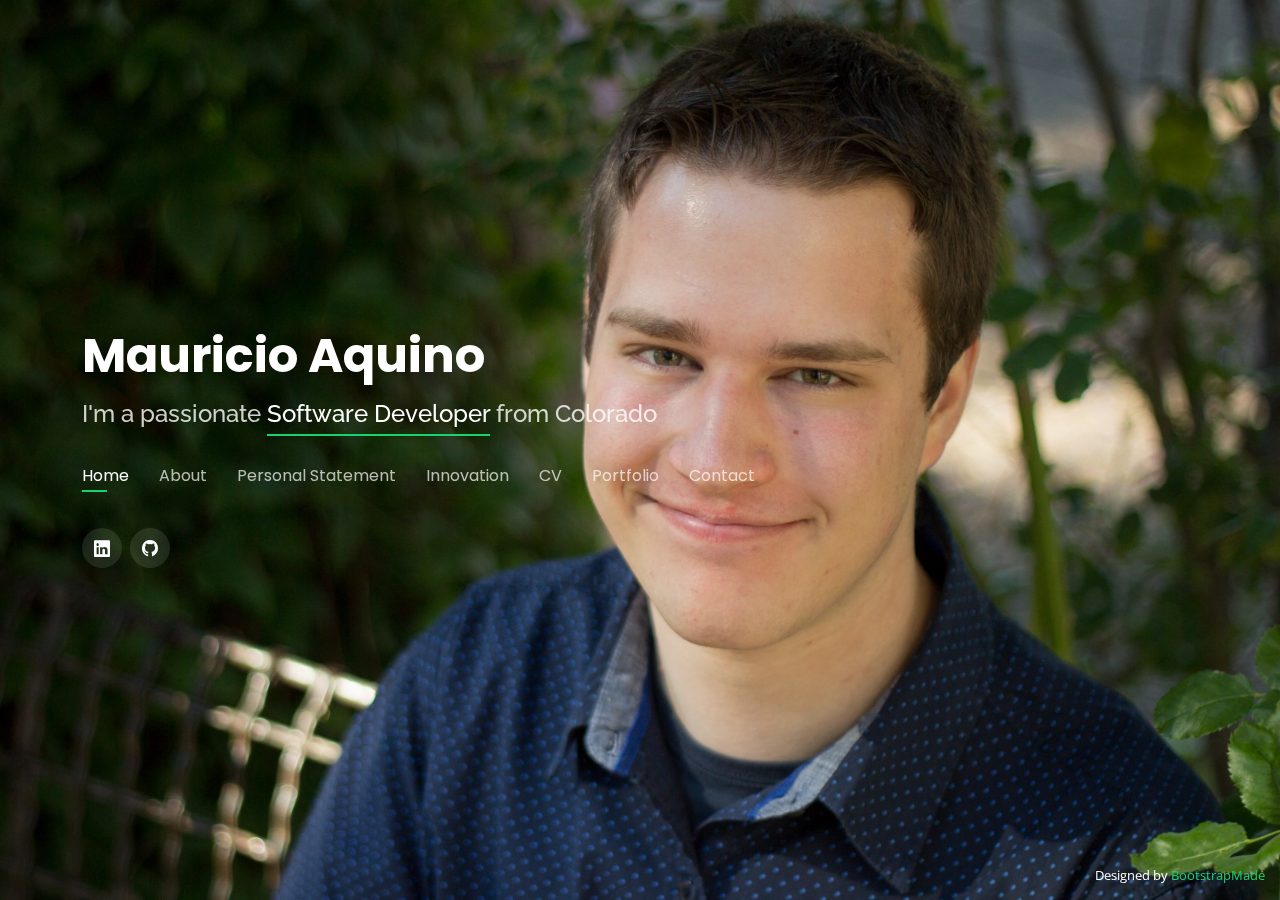
==== commit fa48d842: "Paragraph thing" ====
--- a/index.html
+++ b/index.html
@@ -740,6 +740,9 @@
         </div>
 
         <div class="section-title">
+          <p>
+            <br>
+          </p>
           <h2>Courses</h2>
         </div>
 
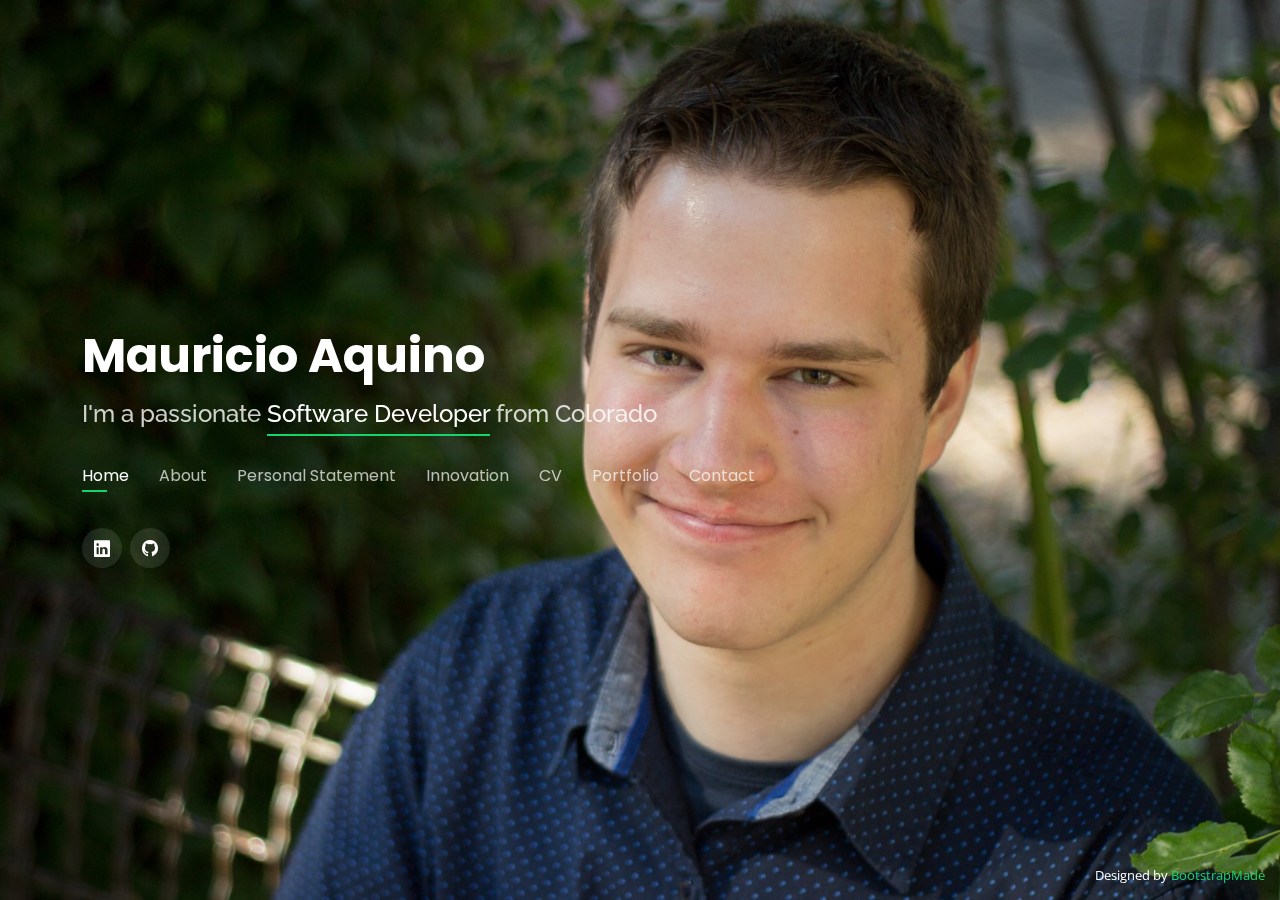
==== commit f33bcd15: "Small Updates Post Graduation" ====
--- a/index.html
+++ b/index.html
@@ -353,7 +353,7 @@
             </div>
           </div><!-- End testimonial item -->
 
-          <div class="swiper-slide">
+          <!--<div class="swiper-slide">
             <div class="testimonial-item">
               <p>
                 <i class="bx bxs-quote-alt-left quote-icon-left"></i>
@@ -366,7 +366,7 @@
               <h3>Tina Sanchez</h3>
               <h4>Front End Manager (2019-2020)</h4>
             </div>
-          </div><!-- End testimonial item -->
+          </div> End testimonial item -->
 
           <div class="swiper-slide">
             <div class="testimonial-item">
@@ -599,7 +599,7 @@
                 UNIVERSITY OF COLORADO COLORADO SPRINGS, Colorado Springs, CO
                 <ul>
                   <li>
-                    Bachelors of Innovation in Computer Security, May 2021
+                    Bachelor of Innovation in Computer Science & Security, May 2021
                   </li>
                 </ul>
               </li>
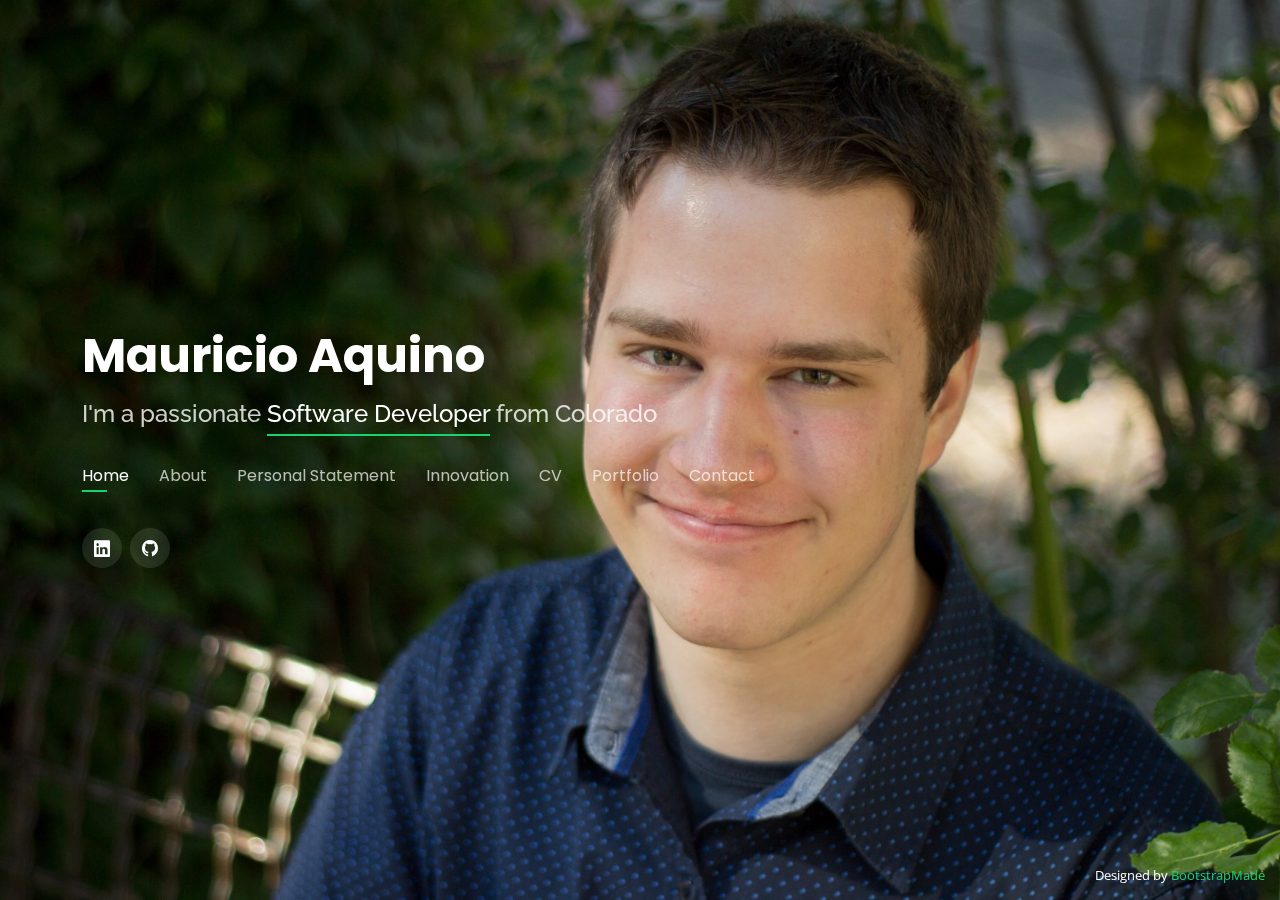
==== commit 49af1b9c: "Update spelling in index.html" ====
--- a/index.html
+++ b/index.html
@@ -88,7 +88,7 @@
           <img src="assets/img/me.jpg" class="img-fluid" alt="">
         </div>
         <div class="col-lg-8 pt-4 pt-lg-0 content" data-aos="fade-left">
-          <h3>Software Developer &amp; Cyber Security Professional</h3>
+          <h3>Software Developer &amp; Cybersecurity Professional</h3>
           <p class="font-italic">
             “Success is not final, failure is not fatal: it is the courage to continue that counts.”
             ― Winston S. Churchill
@@ -112,11 +112,11 @@
           <h3>About Me</h3>
           <p>
             Hi. My name is Mauricio Aquino. I am a Bachelor of Innovation graduate from the University of Colorado Colorado Springs (UCCS).
-            I specialize in Software Development &amp Cyber Security. However, I also have a strong background in system administration, communication, and innovation.
+            I specialize in Software Development &amp Cybersecurity. However, I also have a strong background in system administration, communication, and innovation.
             Here you will be able to learn more about me, access my resume &amp curriculum vitae, and check out my past projects and work experience.
             Thanks for stopping by. Please do not hesitate to contact me!
           </p>
-          <a class="btn btn-primary btn js-scroll px-4" target="_blank" href="assets/files/General/Aquino_Resume_1-21.pdf" role="button" style="font-size: 17px">Download Resume</a>
+          <a class="btn btn-primary btn js-scroll px-4" target="_blank" href="assets/files/General/Aquino_Resume.pdf" role="button" style="font-size: 17px">Download Resume</a>
         </div>
       </div>
 
@@ -239,7 +239,7 @@
         <div class="col-lg-3 col-md-4">
           <div class="icon-box">
             <i class="ri-team-line" style="color: #ffbb2c;"></i>
-            <h3>Team Development</h3>
+            <h3>Cross-Team Collaboration</h3>
           </div>
         </div>
         <div class="col-lg-3 col-md-4 mt-4 mt-md-0">
@@ -250,26 +250,26 @@
         </div>
         <div class="col-lg-3 col-md-4 mt-4 mt-md-0">
           <div class="icon-box">
-            <i class="ri-clipboard-line" style="color: #e80368;"></i>
-            <h3>Project Managment</h3>
+            <i class="ri-ship-line" style="color: #e80368;"></i>
+            <h3>Containerization</h3>
           </div>
         </div>
         <div class="col-lg-3 col-md-4 mt-4 mt-lg-0">
           <div class="icon-box">
-            <i class="ri-pages-line" style="color: #e361ff;"></i>
-            <h3>Web Development</h3>
+            <i class="ri-shield-check-line" style="color: #e361ff;"></i>
+            <h3>DevSecOps</h3>
           </div>
         </div>
         <div class="col-lg-3 col-md-4 mt-4">
           <div class="icon-box">
             <i class="ri-file-shield-line" style="color: #47aeff;"></i>
-            <h3>Cyber Security</h3>
+            <h3>Cybersecurity</h3>
           </div>
         </div>
         <div class="col-lg-3 col-md-4 mt-4">
           <div class="icon-box">
-            <i class="ri-cellphone-line" style="color: #ffa76e;"></i>
-            <h3>Mobile Development</h3>
+            <i class="ri-gitlab-line" style="color: #ffa76e;"></i>
+            <h3>CI/CD</h3>
           </div>
         </div>
         <div class="col-lg-3 col-md-4 mt-4">
@@ -292,20 +292,20 @@
         </div>
         <div class="col-lg-3 col-md-4 mt-4">
           <div class="icon-box">
-            <i class="ri-disc-line" style="color: #b20969;"></i>
-            <h3>Music Production</h3>
+            <i class="ri-building-line" style="color: #b20969;"></i>
+            <h3>Infrastructure As Code</h3>
           </div>
         </div>
         <div class="col-lg-3 col-md-4 mt-4">
           <div class="icon-box">
-            <i class="ri-camera-2-line" style="color: #ff5828;"></i>
-            <h3>Photography</h3>
+            <i class="ri-clockwise-line" style="color: #ff5828;"></i>
+            <h3>Automation</h3>
           </div>
         </div>
         <div class="col-lg-3 col-md-4 mt-4">
           <div class="icon-box">
-            <i class="ri-fingerprint-line" style="color: #29cc61;"></i>
-            <h3>Cryptography</h3>
+            <i class="ri-ubuntu-line" style="color: #29cc61;"></i>
+            <h3>Linux</h3>
           </div>
         </div>
       </div>
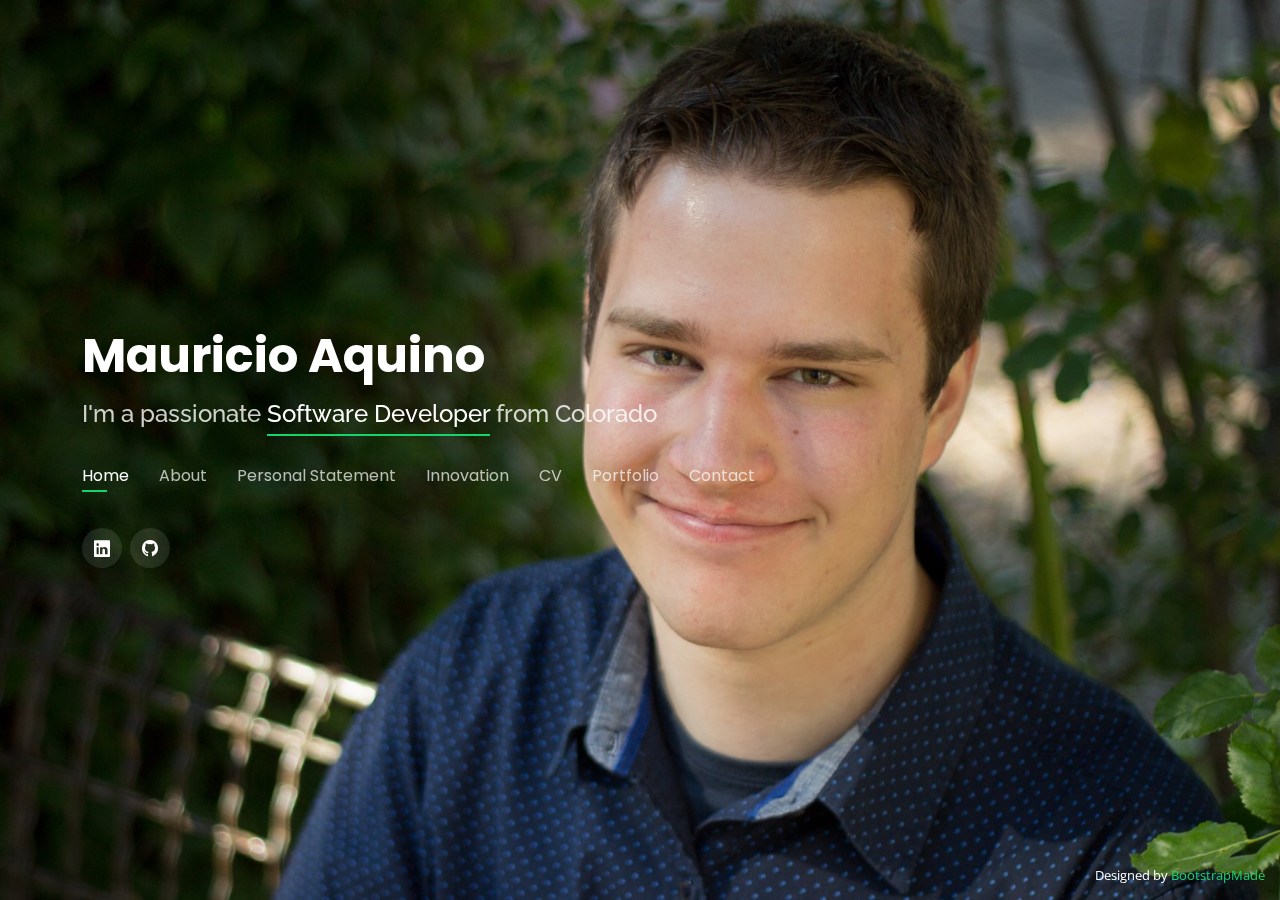
==== commit 00b97b56: "More updates" ====
--- a/index.html
+++ b/index.html
@@ -129,9 +129,9 @@
 
         <div class="col-lg-3 col-md-6">
           <div class="count-box">
-            <i class="bi bi-pencil-fill"></i>
-            <span data-purecounter-start="0" data-purecounter-end="500" data-purecounter-duration="1" class="purecounter"></span>
-            <p>Hours working for Clients</p>
+            <i class="bi bi-shield-fill"></i>
+            <span data-purecounter-start="0" data-purecounter-end="2" data-purecounter-duration="1" class="purecounter"></span>
+            <p>Years experience as a civilian DoD contractor</p>
           </div>
         </div>
 
@@ -139,15 +139,15 @@
           <div class="count-box">
             <i class="bi bi-journal-richtext"></i>
             <span data-purecounter-start="0" data-purecounter-end="4" data-purecounter-duration="1" class="purecounter"></span>
-            <p>Professional Projects</p>
+            <p>Professional projects for commercial clients</p>
           </div>
         </div>
 
         <div class="col-lg-3 col-md-6 mt-5 mt-lg-0">
           <div class="count-box">
-            <i class="bi bi-headset"></i>
-            <span data-purecounter-start="0" data-purecounter-end="4" data-purecounter-duration="1" class="purecounter"></span>
-            <p>Years of Customer Service</p>
+            <i class="bi bi-code"></i>
+            <span data-purecounter-start="0" data-purecounter-end="14" data-purecounter-duration="1" class="purecounter"></span>
+            <p>Scripting/programming languages used</p>
           </div>
         </div>
 
@@ -155,7 +155,7 @@
           <div class="count-box">
             <i class="bi bi-award"></i>
             <span data-purecounter-start="0" data-purecounter-end="2" data-purecounter-duration="1" class="purecounter"></span>
-            <p>Leadership Certifications</p>
+            <p>Leadership Certifications<br>-</p>
           </div>
         </div>
 
@@ -238,8 +238,8 @@
       <div class="row">
         <div class="col-lg-3 col-md-4">
           <div class="icon-box">
-            <i class="ri-team-line" style="color: #ffbb2c;"></i>
-            <h3>Cross-Team Collaboration</h3>
+            <i class="ri-shield-check-line" style="color: #ffbb2c;"></i>
+            <h3>DevSecOps</h3>
           </div>
         </div>
         <div class="col-lg-3 col-md-4 mt-4 mt-md-0">
@@ -250,20 +250,20 @@
         </div>
         <div class="col-lg-3 col-md-4 mt-4 mt-md-0">
           <div class="icon-box">
-            <i class="ri-ship-line" style="color: #e80368;"></i>
-            <h3>Containerization</h3>
+            <i class="ri-mini-program-line" style="color: #e80368;"></i>
+            <h3>Software Engineering</h3>
           </div>
         </div>
         <div class="col-lg-3 col-md-4 mt-4 mt-lg-0">
           <div class="icon-box">
-            <i class="ri-shield-check-line" style="color: #e361ff;"></i>
-            <h3>DevSecOps</h3>
+            <i class="ri-file-shield-line" style="color: #e361ff;"></i>
+            <h3>Cybersecurity</h3>
           </div>
         </div>
         <div class="col-lg-3 col-md-4 mt-4">
           <div class="icon-box">
-            <i class="ri-file-shield-line" style="color: #47aeff;"></i>
-            <h3>Cybersecurity</h3>
+            <i class="ri-terminal-line" style="color: #47aeff;"></i>
+            <h3>System Administration</h3>
           </div>
         </div>
         <div class="col-lg-3 col-md-4 mt-4">
@@ -274,38 +274,38 @@
         </div>
         <div class="col-lg-3 col-md-4 mt-4">
           <div class="icon-box">
-            <i class="ri-mini-program-line" style="color: #11dbcf;"></i>
-            <h3>Software Engineering</h3>
+            <i class="ri-robot-line" style="color: #11dbcf;"></i>
+            <h3>Automation</h3>
           </div>
         </div>
         <div class="col-lg-3 col-md-4 mt-4">
           <div class="icon-box">
-            <i class="ri-lightbulb-line" style="color: #4233ff;"></i>
+            <i class="ri-ship-line" style="color: #4233ff;"></i>
+            <h3>Containerization</h3>
+          </div>
+        </div>
+        <div class="col-lg-3 col-md-4 mt-4">
+          <div class="icon-box">
+            <i class="ri-building-line" style="color: #b2904f;"></i>
+            <h3>Infrastructure As Code</h3>
+          </div>
+        </div>
+        <div class="col-lg-3 col-md-4 mt-4">
+          <div class="icon-box">
+            <i class="ri-ubuntu-line" style="color: #b20969;"></i>
+            <h3>Linux</h3>
+          </div>
+        </div>
+        <div class="col-lg-3 col-md-4 mt-4">
+          <div class="icon-box">
+            <i class="ri-lightbulb-line" style="color: #ff5828;"></i>
             <h3>Innovation</h3>
           </div>
         </div>
         <div class="col-lg-3 col-md-4 mt-4">
           <div class="icon-box">
-            <i class="ri-terminal-line" style="color: #b2904f;"></i>
-            <h3>System Administration</h3>
-          </div>
-        </div>
-        <div class="col-lg-3 col-md-4 mt-4">
-          <div class="icon-box">
-            <i class="ri-building-line" style="color: #b20969;"></i>
-            <h3>Infrastructure As Code</h3>
-          </div>
-        </div>
-        <div class="col-lg-3 col-md-4 mt-4">
-          <div class="icon-box">
-            <i class="ri-clockwise-line" style="color: #ff5828;"></i>
-            <h3>Automation</h3>
-          </div>
-        </div>
-        <div class="col-lg-3 col-md-4 mt-4">
-          <div class="icon-box">
-            <i class="ri-ubuntu-line" style="color: #29cc61;"></i>
-            <h3>Linux</h3>
+            <i class="ri-team-line" style="color: #29cc61;"></i>
+            <h3>Cross-Team Collaboration</h3>
           </div>
         </div>
       </div>
@@ -1289,7 +1289,7 @@
 
       <div class="section-title">
         <h2>Portfolio</h2>
-        <p>My Works</p>
+        <p>School Projects</p>
       </div>
 
       <div class="row">
